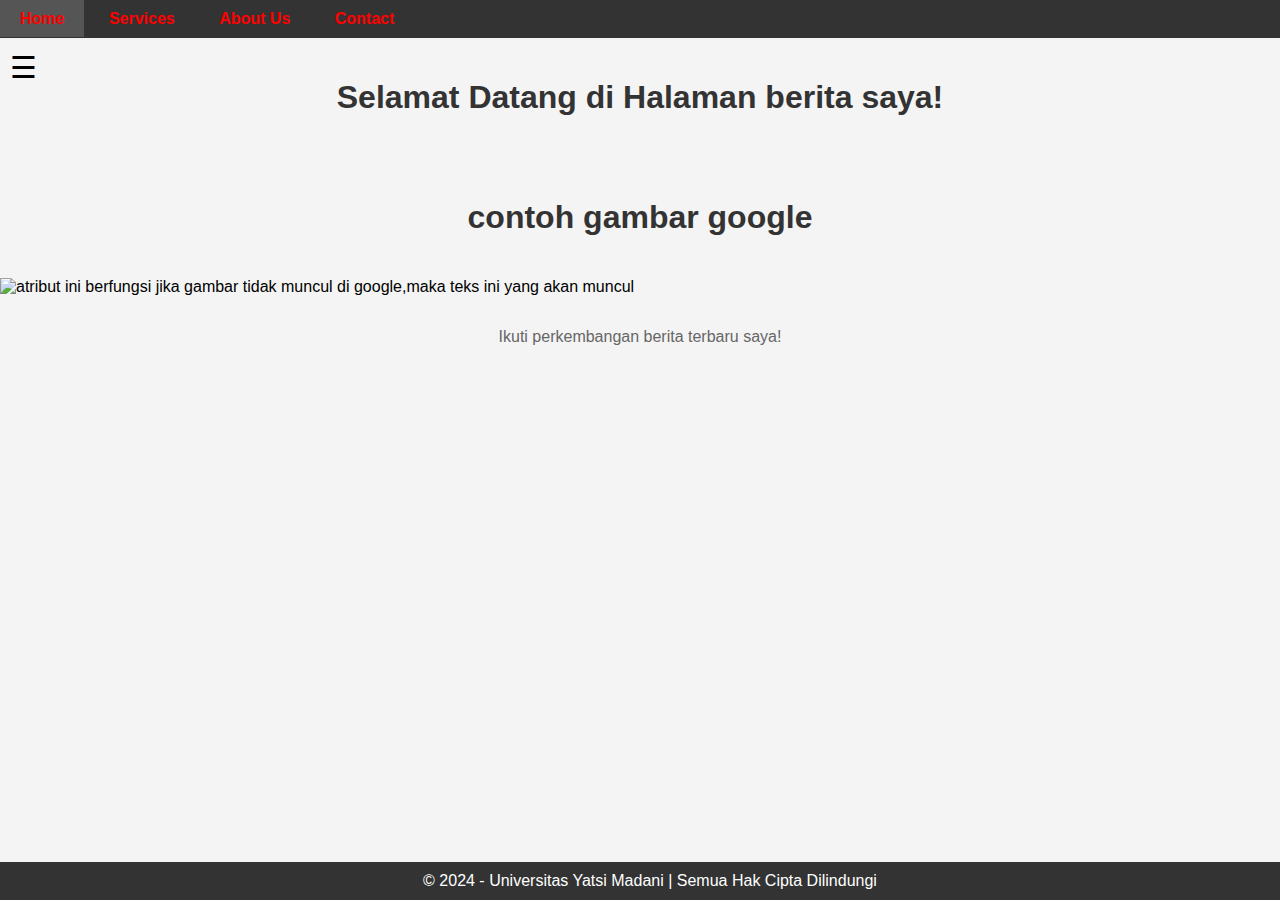
==== index.html @ 67854095 "Add files via upload" ====
<!DOCTYPE html>
<html>

<head>
<title>Index Page</title>
<style>
body {
font-family: Arial, sans-serif;
background-color: #f4f4f4;
margin: 0;
padding: 0;
display: flex;
flex-direction: row;
min-height: 100vh;
}
nav, footer, aside {
background-color: #333;
color: #fff;
padding: 10px 0;
}
nav a, aside a {
color: red ;
padding: 10px 20px;
text-decoration: none;
font-weight: bold;
}
nav a:hover, aside a:hover {
background-color: #555;
}
h1 {
color: #333;
text-align: center;
padding: 20px;
}
p {
color: #666;
text-align: center;
padding: 1em;
}
.content {
flex: 1;
display: flex;
flex-direction: column;
margin-left: 0px;
transition: margin-left 0.5s;
}
aside {
width: 0;
display: flex;
flex-direction: column;
justify-content: center;
align-items: center;
height: 100vh;
position: fixed;
overflow: hidden;
transition: width 0.5s;
}
footer {
padding: 10px;
text-align: center;
position: fixed;
bottom: 0;
width: 100%;
}
.menu-toggle {
font-size: 30px;
cursor: pointer;
position: absolute;
left: 10px;
top: 50px; /* Adjusted to move the menu toggle down */
}
</style>
</head>
<body>
<span class="menu-toggle" onclick="toggleMenu()">&#9776;</span>
<aside id="sidebar">
<a href="#news">News</a>
<a href="#blog">Blog</a>
<a href="#links">Links</a>
<a href="#faq">FAQ</a>
</aside>
<div class="content">
<nav>
<a href="#home">Home</a>
<a href="#services">Services</a>
<a href="#about">About Us</a>
<a href="#contact">Contact</a>
</nav>
<h1>Selamat Datang di Halaman berita saya!</h1>
<h1>contoh gambar google</h1>
<img SRC="https://goodridge.com/uk-blog/james-deane/" alt="atribut ini berfungsi jika gambar tidak muncul di google,maka teks ini yang akan muncul"/>
</body>
</HTML>
<p>Ikuti perkembangan berita terbaru saya!</p>
</div>

<footer>

© 2024 - Universitas Yatsi Madani | Semua Hak Cipta Dilindungi
</footer>
<script>
function toggleMenu() {
var sidebar = document.getElementById('sidebar');
var content = document.querySelector('.content');
if (sidebar.style.width === '200px') {
sidebar.style.width = '0';
content.style.marginLeft = '0';
} else {
sidebar.style.width = '200px';
content.style.marginLeft = '200px';
}
}
</script>
</body>
</html>
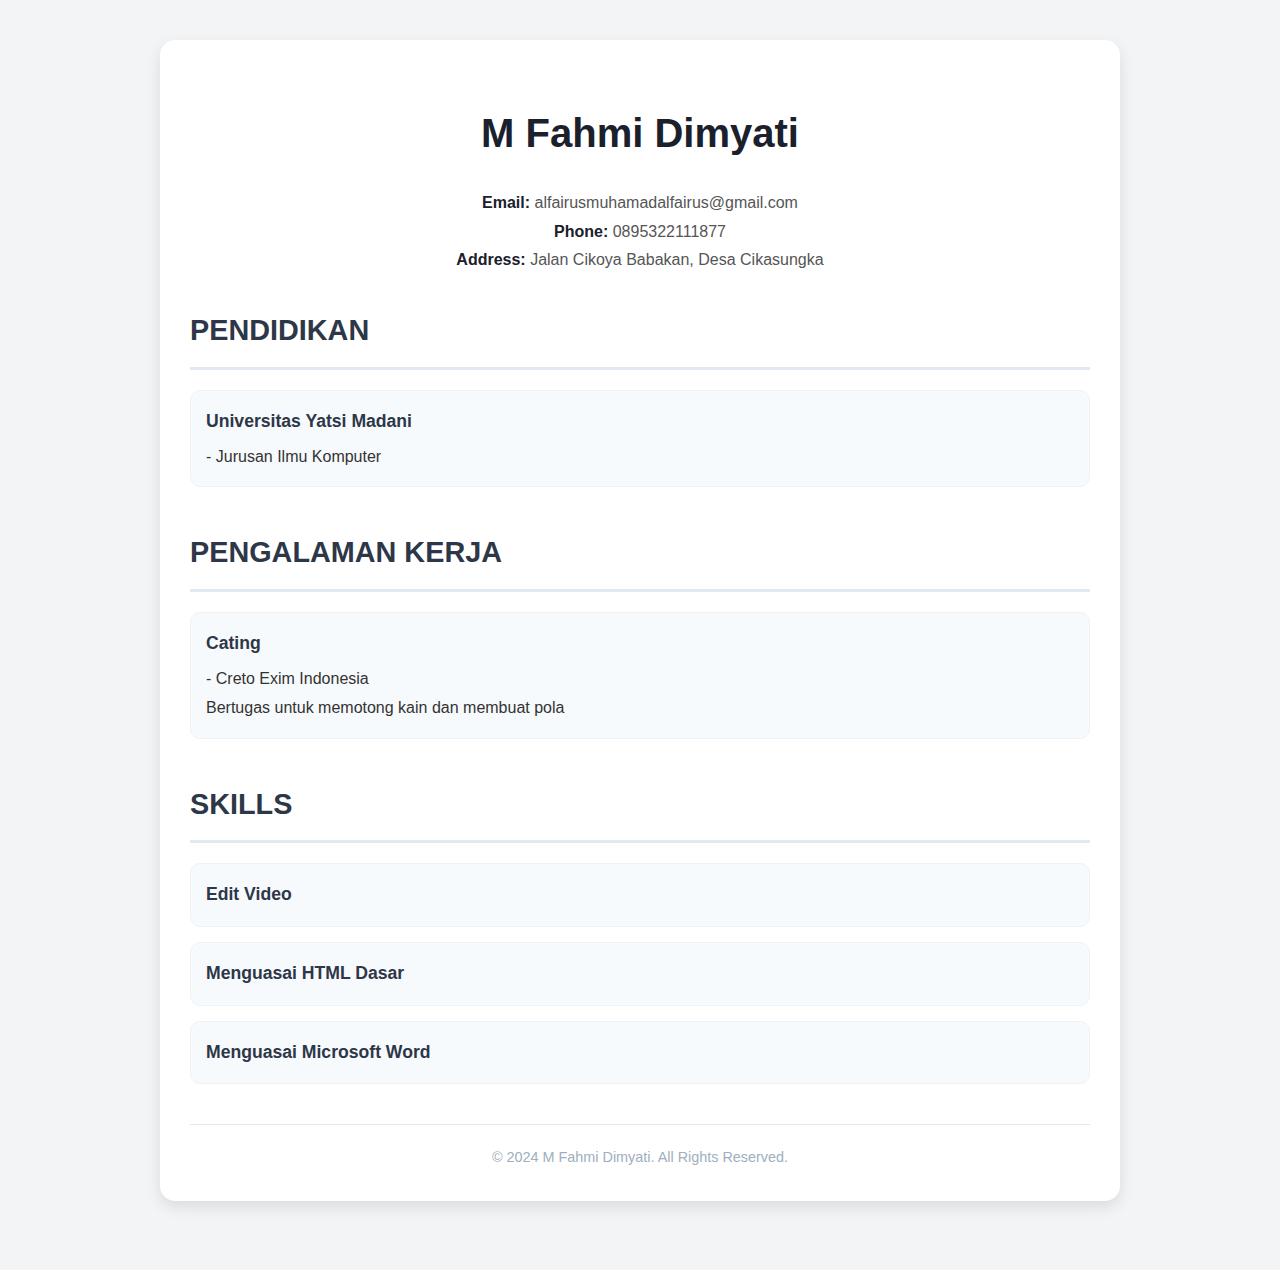
==== commit e28c7ab6: "Add files via upload" ====
--- a/index.html
+++ b/index.html
@@ -1,115 +1,70 @@
-<!DOCTYPE html>
-<html>
-
-<head>
-<title>Index Page</title>
-<style>
-body {
-font-family: Arial, sans-serif;
-background-color: #f4f4f4;
-margin: 0;
-padding: 0;
-display: flex;
-flex-direction: row;
-min-height: 100vh;
-}
-nav, footer, aside {
-background-color: #333;
-color: #fff;
-padding: 10px 0;
-}
-nav a, aside a {
-color: red ;
-padding: 10px 20px;
-text-decoration: none;
-font-weight: bold;
-}
-nav a:hover, aside a:hover {
-background-color: #555;
-}
-h1 {
-color: #333;
-text-align: center;
-padding: 20px;
-}
-p {
-color: #666;
-text-align: center;
-padding: 1em;
-}
-.content {
-flex: 1;
-display: flex;
-flex-direction: column;
-margin-left: 0px;
-transition: margin-left 0.5s;
-}
-aside {
-width: 0;
-display: flex;
-flex-direction: column;
-justify-content: center;
-align-items: center;
-height: 100vh;
-position: fixed;
-overflow: hidden;
-transition: width 0.5s;
-}
-footer {
-padding: 10px;
-text-align: center;
-position: fixed;
-bottom: 0;
-width: 100%;
-}
-.menu-toggle {
-font-size: 30px;
-cursor: pointer;
-position: absolute;
-left: 10px;
-top: 50px; /* Adjusted to move the menu toggle down */
-}
-</style>
-</head>
-<body>
-<span class="menu-toggle" onclick="toggleMenu()">&#9776;</span>
-<aside id="sidebar">
-<a href="#news">News</a>
-<a href="#blog">Blog</a>
-<a href="#links">Links</a>
-<a href="#faq">FAQ</a>
-</aside>
-<div class="content">
-<nav>
-<a href="#home">Home</a>
-<a href="#services">Services</a>
-<a href="#about">About Us</a>
-<a href="#contact">Contact</a>
-</nav>
-<h1>Selamat Datang di Halaman berita saya!</h1>
-<h1>contoh gambar google</h1>
-<img SRC="https://goodridge.com/uk-blog/james-deane/" alt="atribut ini berfungsi jika gambar tidak muncul di google,maka teks ini yang akan muncul"/>
-</body>
-</HTML>
-<p>Ikuti perkembangan berita terbaru saya!</p>
-</div>
-
-<footer>
-
-© 2024 - Universitas Yatsi Madani | Semua Hak Cipta Dilindungi
-</footer>
-<script>
-function toggleMenu() {
-var sidebar = document.getElementById('sidebar');
-var content = document.querySelector('.content');
-if (sidebar.style.width === '200px') {
-sidebar.style.width = '0';
-content.style.marginLeft = '0';
-} else {
-sidebar.style.width = '200px';
-content.style.marginLeft = '200px';
-}
-}
-</script>
-</body>
-</html>+<!doctype html>
+<html lang="en"> 
+ <head> 
+  <meta charset="UTF-8"> 
+  <meta name="viewport" content="width=device-width, initial-scale=1.0"> 
+  <meta name="description" content="Curriculum Vitae of M Fahmi Dimyati"> 
+  <title>CV M Fahmi Dimyati</title> 
+  <link rel="stylesheet" href="styles.css"> 
+  <script type="application/ld+json">
+    {
+        "@context": "https://schema.org",
+        "@type": "Person",
+        "name": "M Fahmi Dimyati",
+        "email": "alfairusmuhamadalfairus@gmail.com",
+        "telephone": "0895322111877",
+        "address": {
+            "@type": "PostalAddress",
+            "streetAddress": "Jalan Cikoya Babakan, Desa Cikasungka",
+            "addressLocality": "Tangerang",
+            "addressRegion": "Banten",
+            "addressCountry": "Indonesia"
+        },
+        "alumniOf": {
+            "@type": "EducationalOrganization",
+            "name": "Universitas Yatsi Madani",
+            "department": "Ilmu Komputer"
+        },
+        "worksFor": {
+            "@type": "Organization",
+            "name": "Creto Exim Indonesia",
+            "jobTitle": "Cating",
+            "description": "Bertugas untuk memotong kain dan membuat pola"
+        },
+        "knowsAbout": ["Edit Video", "HTML Dasar", "Microsoft Word"],
+        "sameAs": []
+    }
+    </script> 
+ </head> 
+ <body> 
+  <div class="container"> 
+   <header> 
+    <h1>M Fahmi Dimyati</h1> 
+    <p class="contact-info"> <span>Email:</span> alfairusmuhamadalfairus@gmail.com<br> <span>Phone:</span> 0895322111877<br> <span>Address:</span> Jalan Cikoya Babakan, Desa Cikasungka </p> 
+   </header> 
+   <div class="section"> 
+    <h2 class="section-title">Pendidikan</h2> 
+    <ul> 
+     <li> <strong>Universitas Yatsi Madani</strong> - Jurusan Ilmu Komputer </li> 
+    </ul> 
+   </div> 
+   <div class="section"> 
+    <h2 class="section-title">Pengalaman Kerja</h2> 
+    <ul> 
+     <li> <strong>Cating</strong> - Creto Exim Indonesia <br>Bertugas untuk memotong kain dan membuat pola </li> 
+    </ul> 
+   </div> 
+   <div class="section"> 
+    <h2 class="section-title">Skills</h2> 
+    <ul> 
+     <li><strong>Edit Video</strong></li> 
+     <li><strong>Menguasai HTML Dasar</strong></li> 
+     <li><strong>Menguasai Microsoft Word</strong></li> 
+    </ul> 
+   </div> 
+   <footer>
+     © 2024 M Fahmi Dimyati. All Rights Reserved. 
+   </footer> 
+  </div> 
+ </body>
+</html>
--- a/styles.css
+++ b/styles.css
@@ -0,0 +1,120 @@
+body {
+    font-family: 'Roboto', Arial, sans-serif;
+    line-height: 1.8;
+    margin: 0;
+    padding: 0;
+    background-color: #f3f4f6;
+    color: #333;
+}
+
+.container {
+    max-width: 900px;
+    margin: 40px auto;
+    background: #ffffff;
+    padding: 30px;
+    border-radius: 15px;
+    box-shadow: 0 6px 15px rgba(0, 0, 0, 0.1);
+    transition: transform 0.3s ease-in-out;
+}
+
+.container:hover {
+    transform: scale(1.02);
+}
+
+h1 {
+    font-size: 2.5em;
+    color: #1a202c;
+    text-align: center;
+    margin-bottom: 20px;
+}
+
+.contact-info {
+    text-align: center;
+    font-size: 1em;
+    color: #555;
+    margin-bottom: 30px;
+}
+
+.contact-info span {
+    font-weight: bold;
+    color: #1a202c;
+}
+
+.section {
+    margin-bottom: 40px;
+}
+
+.section-title {
+    font-size: 1.8em;
+    margin-bottom: 20px;
+    color: #2d3748;
+    border-bottom: 3px solid #e2e8f0;
+    padding-bottom: 10px;
+    text-transform: uppercase;
+}
+
+ul {
+    list-style-type: none;
+    padding: 0;
+}
+
+ul li {
+    margin-bottom: 15px;
+    padding: 15px;
+    border: 1px solid #edf2f7;
+    border-radius: 10px;
+    background-color: #f7fafc;
+    display: flex;
+    flex-direction: column;
+    gap: 5px;
+    transition: background-color 0.3s ease;
+}
+
+ul li:hover {
+    background-color: #edf2f7;
+}
+
+ul li strong {
+    color: #2d3748;
+    font-weight: 600;
+    font-size: 1.1em;
+}
+
+footer {
+    text-align: center;
+    font-size: 0.9em;
+    color: #a0aec0;
+    margin-top: 30px;
+    padding-top: 20px;
+    border-top: 1px solid #e2e8f0;
+}
+
+a {
+    text-decoration: none;
+    color: #3182ce;
+    font-weight: 500;
+    transition: color 0.3s ease;
+}
+
+a:hover {
+    text-decoration: underline;
+    color: #2b6cb0;
+}
+
+/* Responsive Design */
+@media (max-width: 768px) {
+    .container {
+        padding: 20px;
+    }
+
+    h1 {
+        font-size: 2em;
+    }
+
+    .section-title {
+        font-size: 1.5em;
+    }
+
+    ul li {
+        padding:10px;}
+}